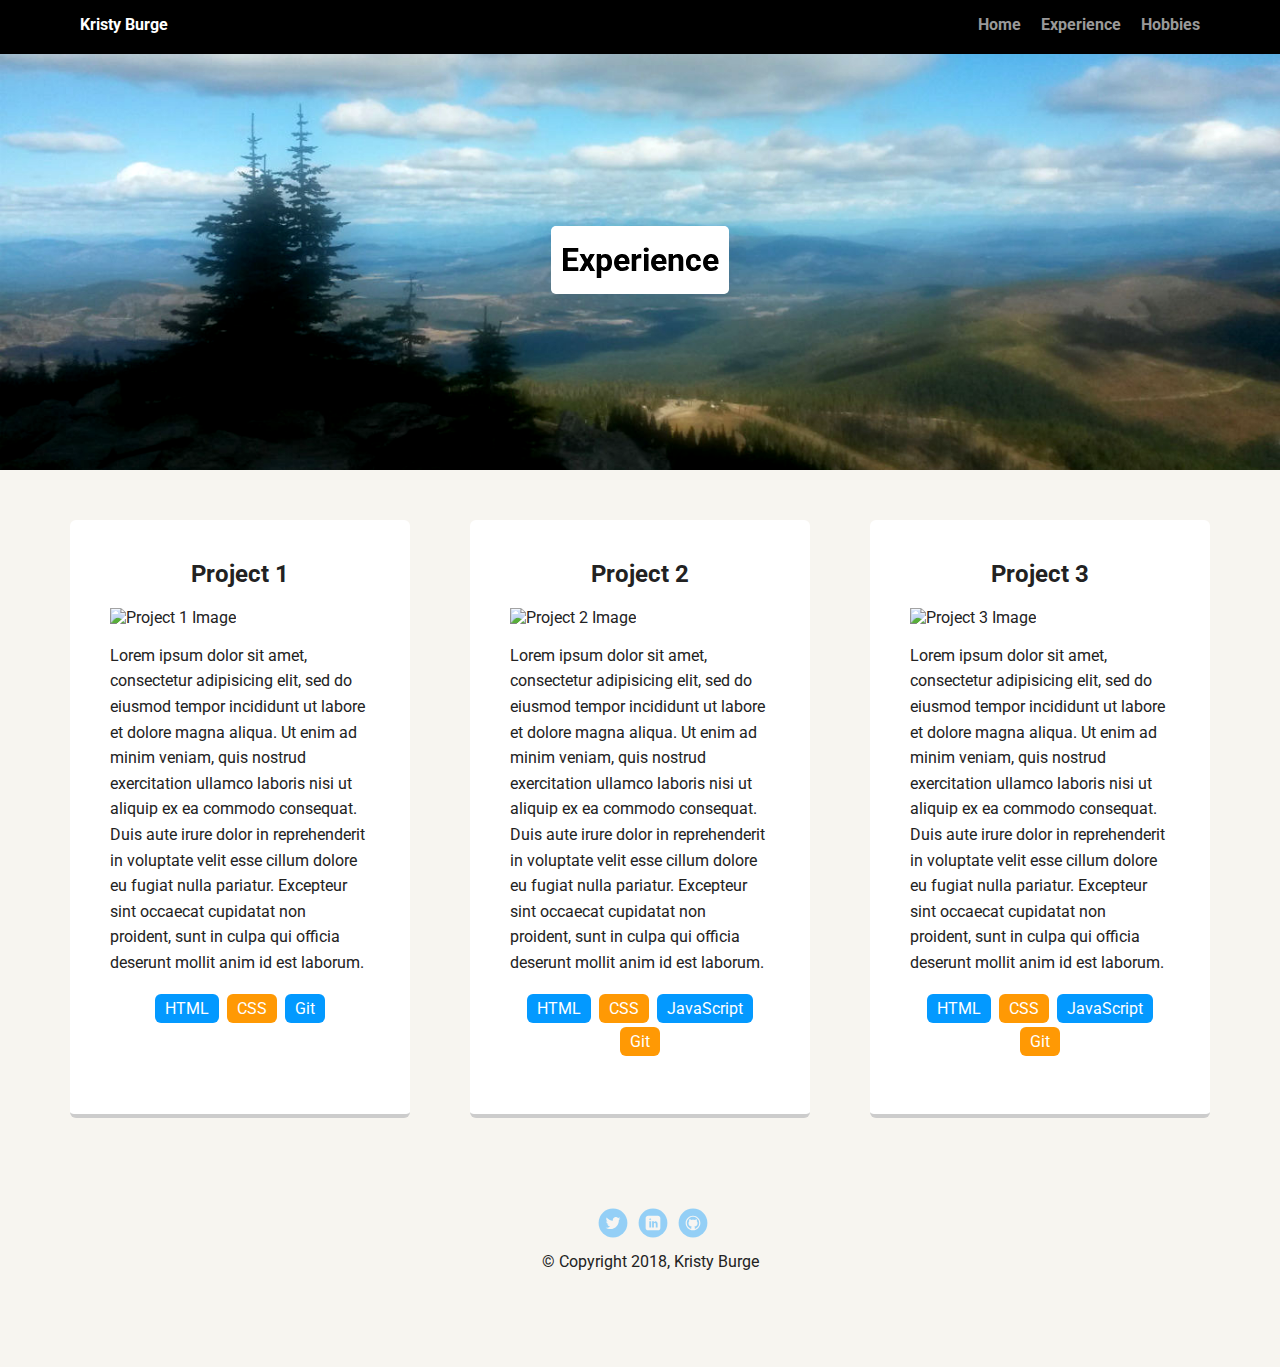
==== experience.html @ 98fb85a2 "Add experience page and update links on index" ====
<!doctype html>
<html lang="en">
<head>
  <meta charset="utf-8">
  <title>Kristy Burge's Profile</title>
  <meta name="viewport" content="width=device-width, initial-scale=1.0">
  <link rel="stylesheet" href="styles.css">
  <link href="https://fonts.googleapis.com/css?family=Muli%7CRoboto:400,300,500,700,900" rel="stylesheet"></head>
  <body>

    <div class="main-nav">
        <ul class="nav">
          <li class="name">Kristy Burge</li>
          <li><a href="index.html">Home</a></li>
          <li><a href="experience.html">Experience</a></li>
          <li><a href="hobbies.html">Hobbies</a></li>
        </ul>
    </div>

    <header>
      <h1 class="tag experience">Experience</h1>
    </header>

    <main class="flex">
      <div class="card">
        <h2 class="project-title">Project 1</h2>
        <img src="https://placeimg.com/300/250/animals" alt="Project 1 Image">
        <p>Lorem ipsum dolor sit amet, consectetur adipisicing elit, sed do eiusmod tempor incididunt ut labore et dolore magna aliqua. Ut enim ad minim veniam, quis nostrud exercitation ullamco laboris nisi ut aliquip ex ea commodo consequat. Duis aute irure dolor in reprehenderit in voluptate velit esse cillum dolore eu fugiat nulla pariatur. Excepteur sint occaecat cupidatat non proident, sunt in culpa qui officia deserunt mollit anim id est laborum.</p>
        <ul class="skills">
          <li>HTML</li>
          <li>CSS</li>
          <li>Git</li>
        </ul>
      </div>

      <div class="card">
        <h2 class="project-title">Project 2</h2>
        <img src="https://placeimg.com/300/250/tech" alt="Project 2 Image">
        <p>Lorem ipsum dolor sit amet, consectetur adipisicing elit, sed do eiusmod tempor incididunt ut labore et dolore magna aliqua. Ut enim ad minim veniam, quis nostrud exercitation ullamco laboris nisi ut aliquip ex ea commodo consequat. Duis aute irure dolor in reprehenderit in voluptate velit esse cillum dolore eu fugiat nulla pariatur. Excepteur sint occaecat cupidatat non proident, sunt in culpa qui officia deserunt mollit anim id est laborum.</p>
        <ul class="skills">
          <li>HTML</li>
          <li>CSS</li>
          <li>JavaScript</li>
          <li>Git</li>
        </ul>
      </div>

      <div class="card">
        <h2 class="project-title">Project 3</h2>
        <img src="https://placeimg.com/300/250/people" alt="Project 3 Image">
        <p>Lorem ipsum dolor sit amet, consectetur adipisicing elit, sed do eiusmod tempor incididunt ut labore et dolore magna aliqua. Ut enim ad minim veniam, quis nostrud exercitation ullamco laboris nisi ut aliquip ex ea commodo consequat. Duis aute irure dolor in reprehenderit in voluptate velit esse cillum dolore eu fugiat nulla pariatur. Excepteur sint occaecat cupidatat non proident, sunt in culpa qui officia deserunt mollit anim id est laborum.</p>
        <ul class="skills">
          <li>HTML</li>
          <li>CSS</li>
          <li>JavaScript</li>
          <li>Git</li>
        </ul>
      </div>

    </main>
    <footer>
      <ul>
        <li><a href="https://twitter.com/kristyburge" class="social twitter" target="_blank">Twitter</a></li>
        <li><a href="https://linkedin.com/in/kristyburge" class="social linkedin" target="_blank">LinkedIn</a></li>
        <li><a href="https://github.com/kristyburge" class="social github" target="_blank">Github</a></li>
      </ul>
      <p class="copyright">&copy; Copyright 2018, Kristy Burge</p>
    </footer>
  </body>
  </html>
---- styles.css ----
/* Global Layout Set-up */
* {
  box-sizing: border-box;
}

body {
  margin: 0;
  padding: 0;
  text-align: center;
  font-family: 'Roboto', sans-serif;
  color: #222;
  background: #f7f5f0;
}
/* Link Styles */

a {
  text-decoration: none;
  color: #999;
}
a:hover {
  color: #6633ff;
}

/* Section Styles */

.main-nav {
  width: 100%;
  background: black;
  min-height: 30px;
  padding: 10px;
  position: fixed;
  text-align: center;
  z-index: 3;
}
.nav {
  display: flex;
  justify-content: space-around;
  font-weight: 700;
  list-style-type: none;
  margin: 0 auto;
  padding: 0;
}

.nav .name {
    display: block;
    margin-right: auto;
    color: white;
}
.nav li {
  padding: 5px 10px 10px 10px;
}
.nav a {
  transition: all .5s;
}
.nav a:hover {
  color: white
}

header {
  text-align: center;
  background: url('images/mount-spokane.jpg') no-repeat 20% 50%;
  background-size: cover;
  overflow: hidden;
  padding-top: 60px;
  filter: contrast(1.2);
}
header {
  line-height: 1.5;
}
header .profile-image {
  margin-top: 50px;
  width: 150px;
  height: 150px;
  border-radius: 50%;
  border: 3px solid white;
  transition: all .5s;
}
header .profile-image:hover {
  transform: scale(1.2) rotate(360deg);
}
.tag {
  background-color: #efefef;
  color: black;
  padding: 10px;
  border-radius: 5px;
  display: table;
  margin: 10px auto;
}
.location {
  background-color: #222;
  color: pink;
}
.experience, .hobbies {
  margin-top: 13%;
}

.card {
  margin: 30px;
  padding: 20px 40px 40px;
  max-width: 500px;
  text-align: left;
  background: #fff;
  border-bottom: 4px solid #ccc;
  border-radius: 6px;
  transition: all .5s;
}
.card:hover {
  border-color: #ff99ff;
}
.project-title {
  text-align: center;
}
ul.skills {
  padding: 0;
  text-align: center;
}

.skills li {
  border-radius: 6px;
  display: inline-block;
  background: #ff9904;
  color: white;
  padding: 5px 10px;
  margin: 2px;
}

.skills li:nth-child(odd) {
  background: #0399ff;
}

footer {
  width: 100%;
  min-height: 30px;
  padding: 20px 0 40px 20px;
}

footer .copyright {
  top: -8px;
  font-size: .75em;
}

footer ul {
  list-style-type: none;
  margin: 0;
  padding: 0;
}

footer ul li {
  display: inline-block;
}

a.social {
  display: inline-block;
  text-indent: -9999px;
  margin-left: 5px;
  width: 30px;
  height: 30px;
  background-size: 30px 30px;
  opacity: .4;
  transition: all .5s;
}
a.twitter {
  background-image: url(images/twitter.svg);
}
a.linkedin {
  background-image: url(images/linkedin.svg);
}
a.github {
  background-image: url(images/github.svg);
}
a.social:hover {
  opacity: 1;
}
.clearfix {
  clear: both;
}

/* Styles for larger screens */
@media screen and (min-width: 720px) {

  .flex {
      display: -ms-flexbox;      /* TWEENER - IE 10 */
      display: flex;
      max-width: 1200px;
      -ms-flex-pack: distribute;
      justify-content: space-around;
      margin: 0 auto;
  }

  header {
    min-height: 470px;
  }

  .nav {
    max-width: 1200px;
    padding: 0 30px;
  }


  main {
    padding-top: 20px;
  }

  main p {
    line-height: 1.6em;
  }

  footer {
    font-size: 1.3em;
    max-width: 1200px;
    margin: 40px auto;
  }

}
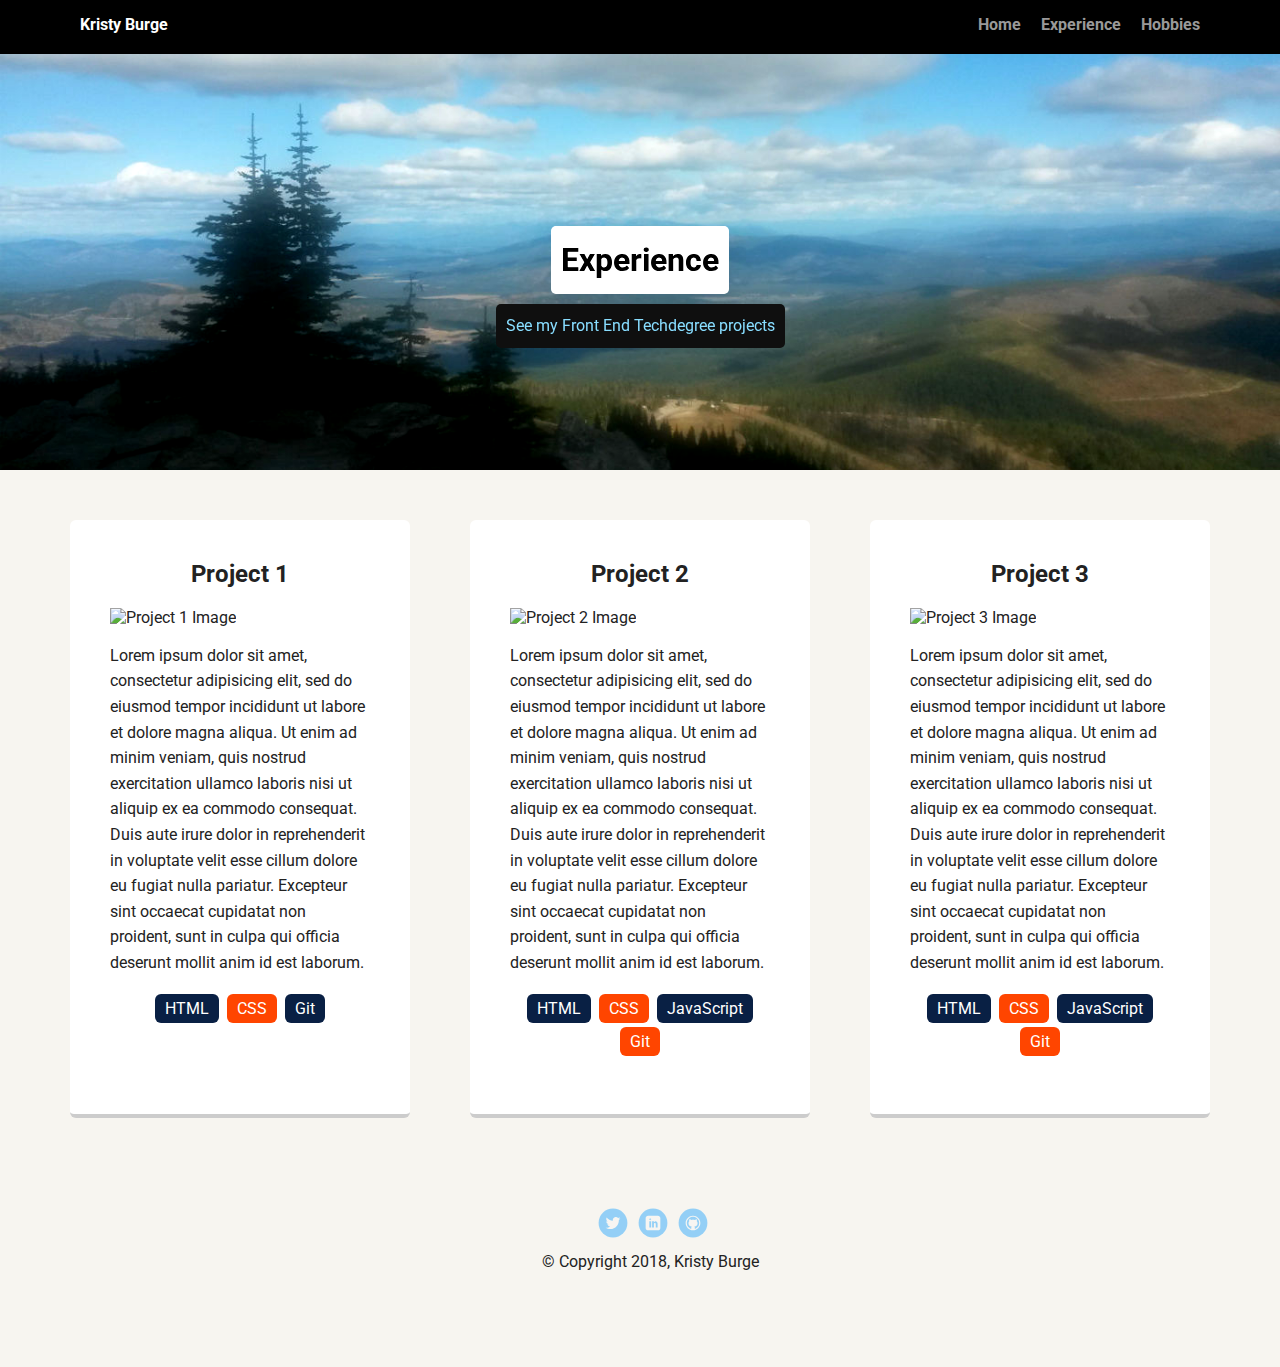
==== commit 7823d050: "Make style changes'" ====
--- a/experience.html
+++ b/experience.html
@@ -2,7 +2,7 @@
 <html lang="en">
 <head>
   <meta charset="utf-8">
-  <title>Kristy Burge's Profile</title>
+  <title>Experience &#124; Kristy Burge, Web Developer</title>
   <meta name="viewport" content="width=device-width, initial-scale=1.0">
   <link rel="stylesheet" href="styles.css">
   <link href="https://fonts.googleapis.com/css?family=Muli%7CRoboto:400,300,500,700,900" rel="stylesheet"></head>
@@ -19,6 +19,7 @@
 
     <header>
       <h1 class="tag experience">Experience</h1>
+      <p class="tag location">See my Front End Techdegree projects</p>
     </header>
 
     <main class="flex">
--- a/styles.css
+++ b/styles.css
@@ -72,12 +72,14 @@
   width: 150px;
   height: 150px;
   border-radius: 50%;
-  border: 3px solid white;
+  border: 4px double #565656;
   transition: all .5s;
 }
 header .profile-image:hover {
-  transform: scale(1.2) rotate(360deg);
-}
+  border-style: solid;
+  transform: scale(1.15) rotate(360deg);
+}
+
 .tag {
   background-color: #efefef;
   color: black;
@@ -88,7 +90,7 @@
 }
 .location {
   background-color: #222;
-  color: pink;
+  color: skyblue;
 }
 .experience, .hobbies {
   margin-top: 13%;
@@ -118,20 +120,59 @@
 .skills li {
   border-radius: 6px;
   display: inline-block;
-  background: #ff9904;
+  background: orangered;
   color: white;
   padding: 5px 10px;
   margin: 2px;
 }
 
 .skills li:nth-child(odd) {
-  background: #0399ff;
+  background: #092044;
+}
+
+ul.places {
+    width: 33%;
+    margin: 0 auto;
+    list-style-type: circle;
+}
+
+.my-hobbies {
+  max-width: 900px;
+  margin: 0 auto;
+  padding: 40px;
+}
+
+.my-hobbies p {
+  text-align: left;
+}
+.dogs {
+  padding: 40px 50px;
+  margin-right: 150px;
+  float: left;
+}
+
+.dog-image {
+  border-radius: 5%;
+  border: 2px solid #343434;
+  transform: scale(0.7);
+  transition: all 0.5s;
+}
+
+.dog-image:hover {
+  border: 8px solid #cdcdcd;
+  border-radius: 0%;
+  transform: scale(1) rotate(90deg);
+}
+
+aside {
+  float: right;
 }
 
 footer {
   width: 100%;
   min-height: 30px;
   padding: 20px 0 40px 20px;
+  clear:both;
 }
 
 footer .copyright {
